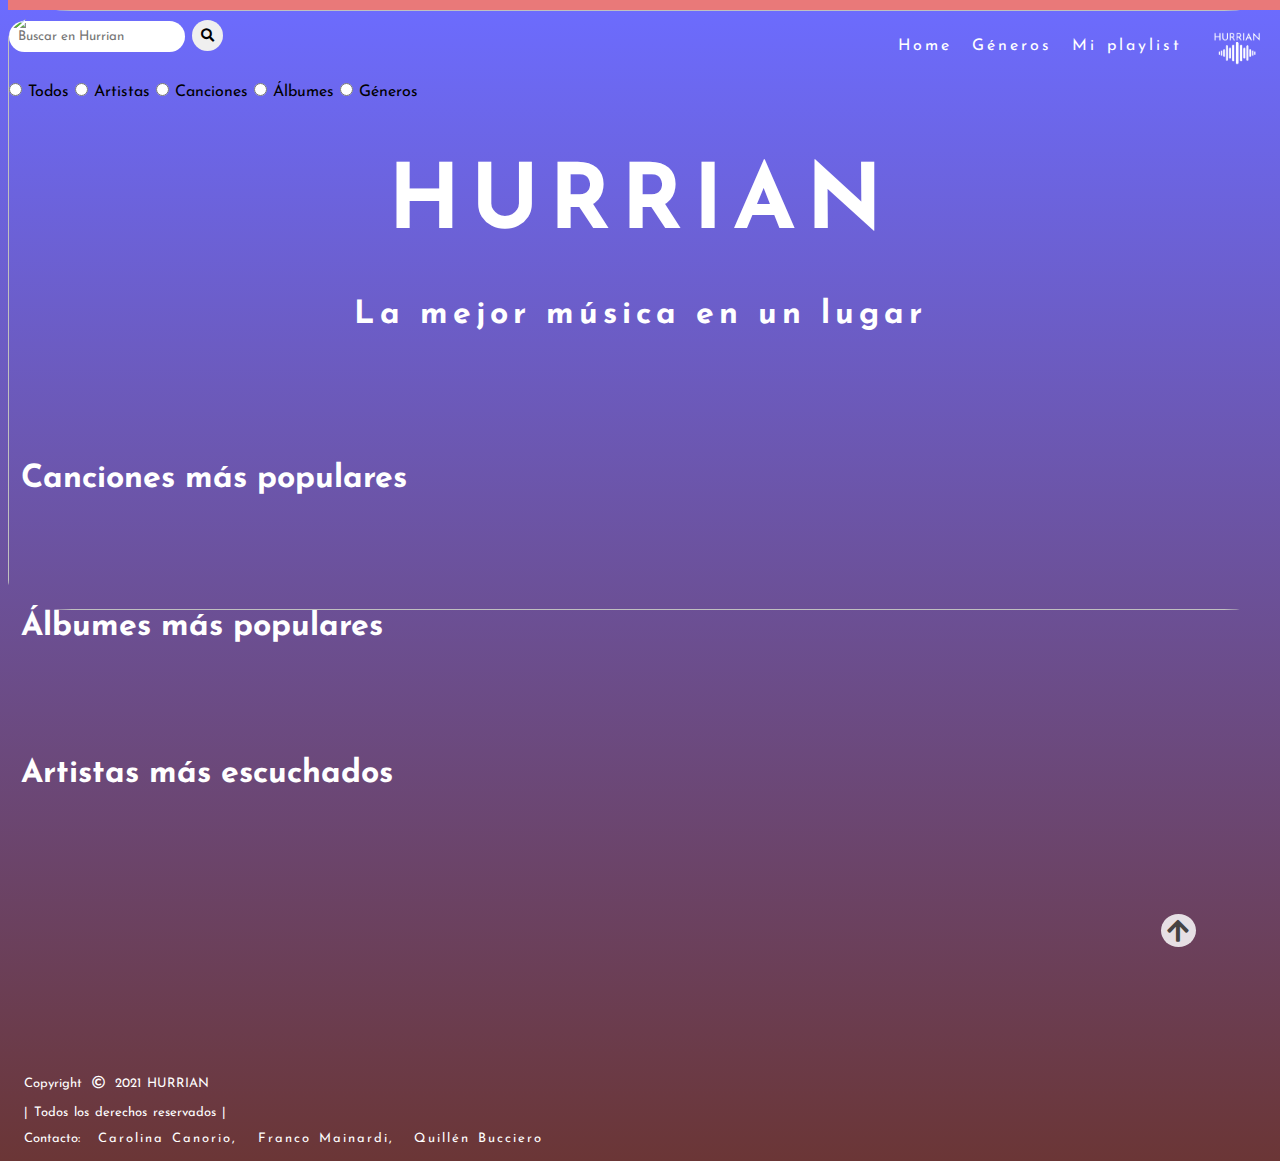
==== index.html @ ef281187 "index hecha, con errores" ====
<!DOCTYPE html>
<html lang="en">
<head>
    <meta charset="UTF-8">
    <meta http-equiv="X-UA-Compatible" content="IE=edge">
    <meta name="viewport" content="width=device-width, initial-scale=1.0">
    <link rel="stylesheet" href="https://cdnjs.cloudflare.com/ajax/libs/font-awesome/5.15.2/css/all.min.css">
    <link href="https://fonts.googleapis.com/css2?family=Josefin+Sans:wght@400&display=swap" rel="stylesheet">
    <link rel="stylesheet" href="https://cdnjs.cloudflare.com/ajax/libs/font-awesome/5.15.3/css/all.min.css" integrity="sha512-iBBXm8fW90+nuLcSKlbmrPcLa0OT92xO1BIsZ+ywDWZCvqsWgccV3gFoRBv0z+8dLJgyAHIhR35VZc2oM/gI1w==" crossorigin="anonymous" referrerpolicy="no-referrer" />
    <link rel="stylesheet" href="./css/styles.css">
    <title>Hurrian</title>
</head>
<body>
    
    <!--cabecera-->
        <header>

            <form action="search-results.html" method="GET">
                <input type="search" name="search" value=""  placeholder="Buscar en Hurrian">
                <i class="fas fa-exclamation-circle closeIcon"></i>
                <button type="submit"><i class="fas fa-search search"></i></button>
                <p class="alerta"></p>

                <div class="filtros">
                    <input type="radio" id="todos" name="busqueda" value="Todos">
                    <label for="Todos">Todos</label>
                    <input type="radio" id="artista" name="busqueda" value="Artista">
                    <label for="Artista">Artistas</label>
                    <input type="radio" id="cancion" name="busqueda" value="Cancion">
                    <label for="Cancion">Canciones</label>
                    <input type="radio" id="album" name="busqueda" value="Album">
                    <label for="Album">Álbumes</label>
                    <input type="radio" id="genero" name="busqueda" value="Género">
                    <label for="Generos">Géneros</label>
                </div>
                
            </form>

            <ul class="menu">
                <li> <a class="pre" href="index.html">  Home  </a></li>
                <li><a class="pre"  href="genres.html">  Géneros  </a></li>
                <li><a  class="pre" href="playlist.html">  Mi playlist  </a></li>
                <li class="logo"><img width="50px" src="./img/logo.hurrian.blanco.png" alt="Logo"></li>
            </ul>

        </header>
         
        <!--titulo de presentación-->
        <section class="pres">
            <h1 class="prese">HURRIAN</h1>
            <h1 class="presen">La mejor música en un lugar</h1>
        </section>

        <!--carrousel-->
        <div id="slideshow-principal"> </div>

        <div id="progress-bar-container">
            <div id="progress-bar">

            </div>

            <div id="slideshow">
                <img class="foto" src="" alt="">
                <img class="foto" id="img2"  src="" alt="">
            </div>

            <div id="indicadores">

            </div>

        </div>

            </div>

        </div>


         <!--canciones-->
        <h1 class="title_home">Canciones más populares</h1>

        <section class="track_home_conteiner"></section>

        <!--albumes-->
        <h1 class="title_home">Álbumes más populares</h1>

        <section class="album_track_home_conteiner"></section>

        <!--artistas-->
        <h1 class="title_home">Artistas más escuchados</h1>

        <section class="contenedor_artistas_home"></section>
        
        <article class="arriba-conteiner">
            <p class="arriba"><a href="#"> <i class="fas fa-arrow-up"></i></a></p>
        </article>

        <!--pie de página-->
        <footer> 
            <p>Copyright <i class="far fa-copyright"></i> 2021 HURRIAN </p>
            <p>| Todos los derechos reservados |</p>
            <p>Contacto:  <a class="foot" href="mailto:ccanoriohellwing@udesa.edu.ar">   Carolina Canorio, </a> <a class="foot" href="mailto:fmainardi@udesa.edu.ar">Franco Mainardi, </a><a class="foot" href="mailto:abuccierorodriguez@udesa.edu.ar">Quillén Bucciero</a></p>
        </footer>
    
    <!--Link a JS-->
    <script src="./js/index.js"></script>

</body>
</html>
---- css/styles.css ----
/*Selector Universal*/
*{
    box-sizing: border-box;
}


/*Generales*/
li{
    list-style: none;
}
body{
    background-image: linear-gradient(#6c6cff, #6b3636);
}

h4, h5, h1 {
    font-family:'Josefin Sans', sans-serif;
}

/*Slideshow*/
#slideshow-principal{
    position: relative;
    overflow: hidden;
}
#progress-bar-container{
    position: absolute;
    height: 10px;
    background-color: whitesmoke;
    width: 100%;
    top: 0;
    z-index: 1000;
}
#progress-bar{
    height: 100%;
    background-color: rgba(228, 69, 69, 0.7);
    border-radius: 0 3px 3px 0;
    transition: width 0.8s;
}
#slideshow{
    position: relative;
    z-index: 998;
    height: 600px;
}
.foto{
    position: absolute;
    height: 100%;
    width: 100%;
    top: 0;
    left: 0;
    object-fit: cover;
}
#img2{
    left: 100%;
}
.active{
    left: 0 !important;
}
#indicadores{
    width: 100%;
    text-align: center;
    position: absolute;
    bottom: 20px;
    z-index: 999;
}
.circles{
    border: white 2px solid;
    width: 25px;
    height: 25px;
    display: inline-block;
    margin: 0 5px 0 5px;
    background-color: transparent;
    border-radius: 50%;
}
.resaltado{
    background-color: red;
    transition: background-color .8s;
}
 
/*Header*/
header{
    display: flex;
    font-family: 'Josefin Sans', sans-serif;
    flex-wrap: wrap;
    justify-content: space-between;
    width: 100%;
}
form{ 
    align-items: flex-start;
}
.header, a{
    letter-spacing: 2px;
    word-spacing: 2px;
    color: white;
    text-decoration: none;
}
input, button{
    font-family: 'Josefin Sans', sans-serif;
    align-self: center;
    margin: 1px;
    margin-top: 12px;
    padding: 9px;
    border: 0px white solid;
    border-radius: 50px;
}
button{
    color: black;
    padding: 5px;
}
.menu{
    display: flex;
    flex-wrap: wrap;
    flex-direction: row;
    justify-content: space-between;
    align-items: center;
    margin-top: 0%;
}
.logo{
    margin-left: 20px;
    margin-right: 10px;
}
.pre{
    letter-spacing: 2px;
    word-spacing: 2px;
    color: white;
    text-decoration: none;
    background-color: none;
    margin: 10px;
    letter-spacing: 3px;
    text-align: right;
}
.alerta{
    color:rgb(136, 20, 20);
    font-size: 18px;
}
.closeIcon{
    display: none;
    color: rgb(136, 20, 20);
}


/*Footer*/
footer{
    font-family: 'Josefin Sans', sans-serif;
    font-size: 13px;
    margin: 16px;
    padding-top: 80px;
    color: white;
    word-spacing: 2px;
}
.foot{
    color:white;
    text-decoration: none;
    margin-left: 1%;
}
i{
    margin: 4px;
}

/* GIF LOADER*/
.gif {
    display: flex;
  justify-content: center;
  align-items: center;
  background-color: black;
    height: 100vh;
}
.gif img {
    margin:25% ;
}


/*Home*/
.prese {
    font-family:'Josefin Sans', sans-serif;
    color: white;
    font-size: 90px;
    letter-spacing: 10px;
}
.presen{
    font-family:'Josefin Sans', sans-serif;
    color: white;
    padding: 0px;
    line-height: 3px;
    margin: 5%;
    letter-spacing: 5px;    
}
.pres{
    text-align: center;
}
h3 {
    font-family:'Josefin Sans', sans-serif;
    color: white;
}
.title_home {
    font-family:'Josefin Sans', sans-serif;
    color: white;
    text-align: left;
    padding-top: 70px;
    padding-bottom: 20px;
    margin: 1%;
}
.track_home_conteiner {
    display: flex;
    flex-wrap:wrap;
    justify-content: space-around;
    
}
.track_home {
    width: 18%;
    padding: 2%; 
}
.track_home img { 
    border-radius: 5%;
    width: 100%;
}
.track_home h5 a, .nombreDelArtista{
    color: rgba(245, 245, 245, 0.795);
    font-size: 15px;
}
.album_track_home_conteiner {
    display: flex;
    flex-wrap:wrap;
    justify-content: space-around;
}
.album_track_home {
    width: 18%;
    padding: 2%; 
}
.album_track_home img {
    border-radius: 5%;
    width: 100%;
}
.album_track_home  h5 a{
    color: rgba(245, 245, 245, 0.795);
    font-size: 15px;
}
.contenedor_artistas_home {
    display: flex;
    flex-wrap:wrap;
    justify-content: space-around;  
}
.artistas_home {
    width: 18%;
    text-align: center; 
    padding: 2%; 
}
.artistas_home img {
    width: 100%;
    border-radius: 50%;
}
.arriba-conteiner {
    display: flex;
    flex-direction: row-reverse;
    margin-right: 6%;
    margin-top: 6%;

}
.arriba{
    border-radius: 50%;
    background-color: rgba(255, 255, 255, 0.836);
    width: 35px;
    font-family: 'Josefin Sans', sans-serif;
    text-align: center;
}
.arriba a {
    color: rgb(70, 67, 67);
    font-size: 25px;
   
}


/*Detail.track*/
.track{
    display: flex;
    flex-direction: row;
    flex-wrap: wrap;
    justify-content: flex-start;
    margin:0px;
}
.img{
    padding: 9px;
}
.sey{
    padding: 15px;
    margin-left: 5%;
}
.halsey, .hal, .si2, .nombre, .genero, .fecha{
    font-family: 'Josefin Sans', sans-serif;
    color: white;
    font-size: 22px;
}
.si2{
    padding: 12px;
    background-color: black ;
    color: white;
    font-size: 18px;
    border-radius: 22px;
    text-align: center;
}
.detalle{
    border-radius: 100%;
}

/*Detail.artist*/
.artist{
    flex-direction: row;
    flex-wrap: wrap;
    display: flex;
    justify-content: flex-start;
    margin:0px;
}
.imgartist{
    padding:9px ;
    margin-left: 5%;
    margin-right: 5% ;
}
.contenido{
    padding: 15px;
}
.she{
    font-family:'Josefin Sans', sans-serif;
    color: white;
    text-align: center;
    font-size: 90px;
    letter-spacing: 7px;
    margin: 30px;
}
.she2, .top,.she3{
    font-family: 'Josefin Sans', sans-serif;
    color: white;
    font-size: 22px;
    margin-left: 5%;
}
.she2{
    font-size: 30px;
}
.top{
    margin: 6px;
}
.titulo{
    color: white;
    text-align: left;
    padding-top: 70px;
    padding-bottom: 20px;
    margin: 1%;
    font-size: 50px;
}


/*Detail album*/
.info{
    padding: 15px;
}
.lista1{
    margin: 6px
}



/*Detail Genres*/
.genres-detail-titulo {
    font-family:'Josefin Sans', sans-serif;
    color: white;
    text-align: center;
    margin: 5%;
    font-size: 80px;
    padding: 30px;
}


/*Página géneros*/
.contenedor_generos{
    display: flex;
    flex-wrap:wrap;
    justify-content: space-around;
}
.genres {
    width: 23%;
    text-align: center;
    margin-top: 25px;
    padding: 3%;
}
.genres img {
    border-radius: 5%;
    width: 100%;
}
.genres h4 {  
    font-family:'Josefin Sans', sans-serif;
    color: white;
    text-align: center;
    font-size: 25px;
}
.genres_titulo1 {
    font-family:'Josefin Sans', sans-serif;
    color: white;
    text-align: center;
    margin: 5%;
    font-size: 65px;
    padding: 20px;
}


/*Página playlist*/
.titulo-playlist{
    color: white;
    text-align: center;
    margin: 5%;
    font-size: 100px;
    padding: 30px;
}
.music-play{
    width: 100%;
    height: 80px;
    display: flex;
    background-image: linear-gradient(#6c6cff, #6b3636);
}
img{
    border-radius: 5%;
}
.music-name {
    font-family:'Josefin Sans', sans-serif;
    color: white;
    text-align:start;
}
.play-img img{
    width: 70px;
    height: 68px;
    margin: 5px;
    border-radius: 5px;
}
.play-controls{
    width: 300px;
    height: 60px;
}
.controls{
    width: 285px;
    height: 50px;
    display: flex;
}
.song-name{
    width: 150px;
    height: 50px;
}
.song-name h5{
    margin-top: 20px;
    margin-left: 10px;
    font-size: 17px;
    font-weight: normal;
    letter-spacing: 0.5px;
    line-height: 6px;
}
.song-name p{
    font-size: 12px;
    margin-left: 10px;
    letter-spacing: 0.5px;
    color: lightgrey;
}
.play-icon{
    width: 150px;
    height: 20px;
}
.play-icon .fa{
    width: 30px;
    height: 30px;
    font-size: 13px;
    color: black;
    border-radius: 50px;
    background-color: lightgrey;
    margin: 15px 13px 0 auto;
    padding: 9px 11px;
    cursor: pointer;
}
.play-icon .fa-play{
    background-color: white;
}
.music-progress{
    width: 260px;
    margin-left: 10px;
}
.music-progress .progress{
    height: 2px !important;
    border-radius: 0 !important;
    background-color: lightgrey;
}
.music-progress .progress-bar{
    width: 0%;
    background-color: #6c6cff;
    animation: width 10s infinite;
}


/*Search Results*/
.result-titulo{
    color: white;
    text-align: left;
    margin: 1%;
    font-size: 60px;
    margin-bottom: 3%;
}
.result-relacionados{
    margin: 3%;
    font-size: 40px;
    margin-top: 7%;
    text-align: center;
}
.result0{
    margin: 3%;
    margin-top: 3%;
    font-size: 20px;
    color:white;
}
.result-subtitulo{
    font-family:'Josefin Sans', sans-serif;
    margin-top: 7%;
    color:white;
    font-size: 50px;
    text-align: center;
    
}
.leyenda {
    font-family:'Josefin Sans', sans-serif;
    color:rgba(255, 255, 255, 0.849);
    margin: 5%;
    text-align: center;
    font-size: 30px;
}



/*Media queries*/
/*Tablets*/
@media (max-width: 768px){

    /*Detail Track*/
    .eyesclosed{
        height: 10vh;
        margin-top: 7%;
        margin-bottom: 7%;
    }
    .track{
        display: flex;
        flex-direction: row;
        flex-wrap: wrap;
        justify-content: flex-start;
        min-height: 540px;
    }
    .sey{
        width: 40vw;
    }

    /*Detail Album*/
    .dom{
        width: 45vw;
    }
    .artist{
        display: flex;
        flex-direction: row;
        flex-wrap: wrap;
        justify-content: flex-start; 
    }
    .info{
        width: 40vw;
    }

    /*Detail artist*/
    .galeria1{
    width: 242px;
    }

    /*géneros*/
    .genres {
        width: 30%;
        margin-top: 0;
        padding: 3%;
    }
    .genres h4 {
        font-size: 20px;
    }
    .genres_titulo1 {
        font-size: 50px;
    }

    /*detalle de genero*/
    .genres-detail-titulo {
        font-size: 50px;
    }

    /*menu*/    
    form, input, button{
        margin: 0;
        margin-top: 0px;
        padding: 6px;
        font-size: 12px;
        
    } 
    form {
        margin-top: 2%;
    }   
    .menu { 
        font-size: 15px;
        margin: 6px;
    }

    /*home*/
    .prese {
        font-size: 50px;
        padding-top: 15%;
    }
    .presen{
        font-size: 25px;
       letter-spacing: 0px; 
    }
    .pres {
        margin-block-end: 10%;
    } 
    .title_home {
        font-size: 30px;
        text-align: center;
    }   
    .track_home {
        width: 30%;
        text-align: center;
        padding: 4%;
    }
    .track_home h5 a {
        font-size: 10px;
        
    }
    .track_home h3 a {
        font-size: 15px;
        
    }
    .album_track_home {
        width: 30%; 
        text-align: center;
        padding: 4%;
    } 
    .album_track_home h5 a{
        font-size: 12.5px;
    }
    .album_track_home h3 a {
        font-size: 15px;
    }

    .artistas_home  {
        width: 30%;
        text-align: center;
        padding: 4%;
    }
    .arriba{
        width: 30px;
    }
    .arriba a {
        font-size: 20px;
    }

    /*palylist*/

    .titulo-playlist {
        font-size: 60px;
    }

    /*Search Results*/
    .result-titulo{
        font-size: 35px;
        margin-top: 5%;
        margin-bottom: 10%;
    
    }
    .leyenda {
        font-size: 20px;
    }
    .result-subtitulo{
        font-size: 35px;
        margin: 3%;
        margin-top: 15%;
    }
    .result0{
        font-size: 15px;
    }
    .result-relacionados{
        font-size: 25px;
    }
    .result-item {
        width: 35%;
        justify-content: space-around;
    }
    
}


/*Mobile*/
@media (max-width: 420px){

    /*Detail track*/
    .song{
        font-size: 45px ;
        display: flex;
    }
    .eyesclosed{
        margin-top: 10%;
        margin-bottom: 5% ;
    }
    .img{
        width: 50%;
    }
    .detalle{
        width: 50vw;
        margin-top: 5%;
    }
    .track{
        display: flex;
        flex-direction: row;
        flex-wrap: wrap;
        min-height: 300px;
    }
    .sey{
        margin-left: 15px;
    }
    .hal, .halsey, .si2{
        font-size: 11px;
        justify-content: flex-start;
    }
    .si2{
        padding:6px ;
        font-size: 9px;
    }

    /*Detail album*/
    .dom{
        font-size: 45px ;
        display: flex;
        margin-top: 5%;
        margin-bottom: 5%;
        margin-left: 4%;
    }
    .top{
        font-size: 11px;
    }
    .info{
        width: 100vw;
    }

    /*Detail artist*/
    .she{
        font-size: 45px;
    }
    .artist{
        display: flex;
        margin-top: 5%;
    }
    .she2, .top, .she3{
        font-size: 11px;
    }
    .biblioteca{
        font-size: 22.5px;
    }
    .halsi{
        font-size: 9px;
        margin-top: 3%;
        padding: 6px;
    }
    .galeria1{
        width: 125px;
    }

    /*Search Results*/
    .result-titulo{
        font-size: 30px;
        margin-top: 10%;
        margin-bottom: 10%;
        text-align: center;
    }
    .leyenda {
        font-size: 15px;
    }
    .result-subtitulo{
        font-size: 30px;
        margin: 3%;
        margin-top: 20%;
    }
    .result0{
        font-size: 10px;
    }
    .result-relacionados{
        font-size: 20px;
    }

    /*Home*/
    form, input, button{
        margin: 0;
        margin-top: 0px;
        padding: 6px;
        font-size: 10px;
        
    }
    .menu { 
        font-size: 15px;
        margin: 4px;
        padding: 0;
        width: 100%;
    }
    form {
        padding-left: 25%;
    }
    .logo {
        display: none;
    }
    .prese {
        font-size: 40px;
        padding-top: 15%;
        margin: 0;
        letter-spacing: auto;
        margin-block-end: 20px;
    }
    .presen{
        font-size: 15px;
        margin: 0;
        letter-spacing: 0px;
    }       
    .pres{
        text-align: center;
        padding-left: 5%;
        padding-block-end: 10%;
    }
    .title_home {
        text-align: center;
    }
    .track_home_conteiner{
        padding: 1%;
    }   
    .track_home {
        width: 45%;
        margin: 2.5%;
        text-align: center;
    } 
    .album_track_home_conteiner {
        padding: 1%;
    }
    .album_track_home {
        width: 45%;
        margin: 2.5%;
        text-align: center;
    } 
    .contenedor_artistas_home {
        padding: 1%;
    }
    .artistas_home  {
        width: 45%;
        margin: 2.5%;
        text-align: center;
    }
    .arriba{
        width: 23px;
    }
    .arriba a {
        font-size: 15px;
    }

    /*detalle de género*/
    .genres_titulo {
        font-size: 60px;
        margin: 10%;
        align-items: flex-start;
        text-align: center;
        padding-block-end: 20%;
    }

    /*géneros*/
    .genres_titulo1{
        font-size: 30px;
        margin: 10%;
        text-align: center;
    }
    .contenedor_generos { 
        padding: 6%;
    }
    .genres {
        width: 45%;
        text-align: center;
        margin-top: 0;
        padding: 2%;
    }
    
    /* footer*/ 
    footer p {
        font-size: 6.5px;
    }
    footer i {
        font-size: 6.5px;
    }
    .foot {
        font-size: 6.5px;
    }

    /*palylist*/
    .titulo-playlist {
        font-size: 40px;
    }

}
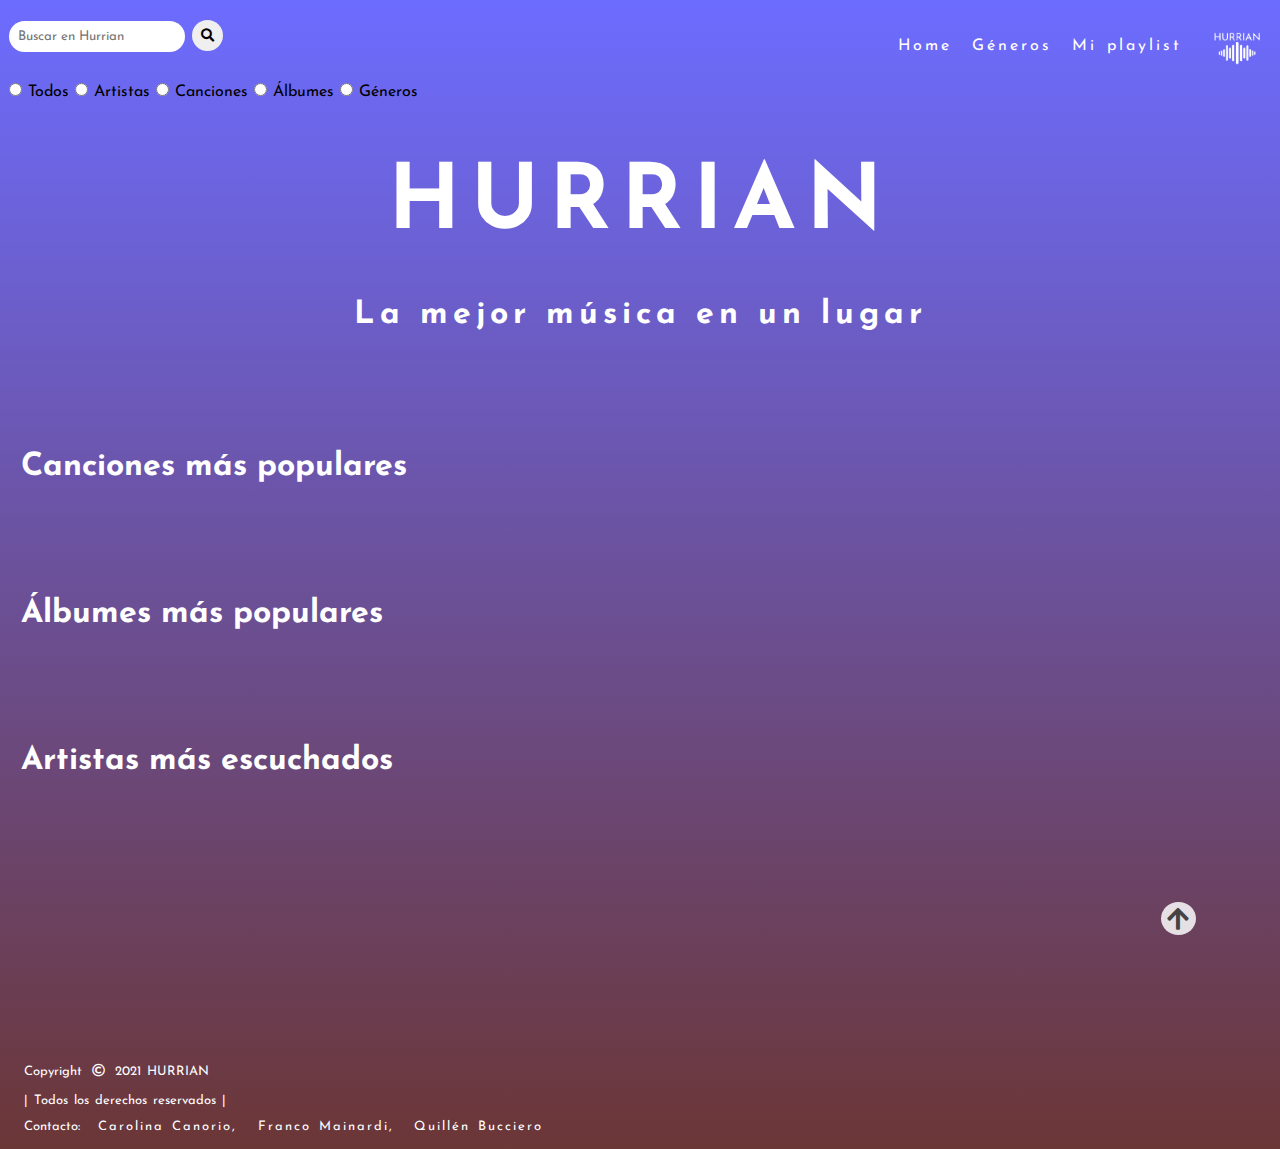
==== commit cac3c6e4: "logre funcionalidad, ver como funciona search" ====
--- a/index.html
+++ b/index.html
@@ -51,31 +51,7 @@
             <h1 class="presen">La mejor música en un lugar</h1>
         </section>
 
-        <!--carrousel-->
-        <div id="slideshow-principal"> </div>
-
-        <div id="progress-bar-container">
-            <div id="progress-bar">
-
-            </div>
-
-            <div id="slideshow">
-                <img class="foto" src="" alt="">
-                <img class="foto" id="img2"  src="" alt="">
-            </div>
-
-            <div id="indicadores">
-
-            </div>
-
-        </div>
-
-            </div>
-
-        </div>
-
-
-         <!--canciones-->
+        <!--canciones-->
         <h1 class="title_home">Canciones más populares</h1>
 
         <section class="track_home_conteiner"></section>
--- a/css/styles.css
+++ b/css/styles.css
@@ -16,64 +16,6 @@
     font-family:'Josefin Sans', sans-serif;
 }
 
-/*Slideshow*/
-#slideshow-principal{
-    position: relative;
-    overflow: hidden;
-}
-#progress-bar-container{
-    position: absolute;
-    height: 10px;
-    background-color: whitesmoke;
-    width: 100%;
-    top: 0;
-    z-index: 1000;
-}
-#progress-bar{
-    height: 100%;
-    background-color: rgba(228, 69, 69, 0.7);
-    border-radius: 0 3px 3px 0;
-    transition: width 0.8s;
-}
-#slideshow{
-    position: relative;
-    z-index: 998;
-    height: 600px;
-}
-.foto{
-    position: absolute;
-    height: 100%;
-    width: 100%;
-    top: 0;
-    left: 0;
-    object-fit: cover;
-}
-#img2{
-    left: 100%;
-}
-.active{
-    left: 0 !important;
-}
-#indicadores{
-    width: 100%;
-    text-align: center;
-    position: absolute;
-    bottom: 20px;
-    z-index: 999;
-}
-.circles{
-    border: white 2px solid;
-    width: 25px;
-    height: 25px;
-    display: inline-block;
-    margin: 0 5px 0 5px;
-    background-color: transparent;
-    border-radius: 50%;
-}
-.resaltado{
-    background-color: red;
-    transition: background-color .8s;
-}
  
 /*Header*/
 header{
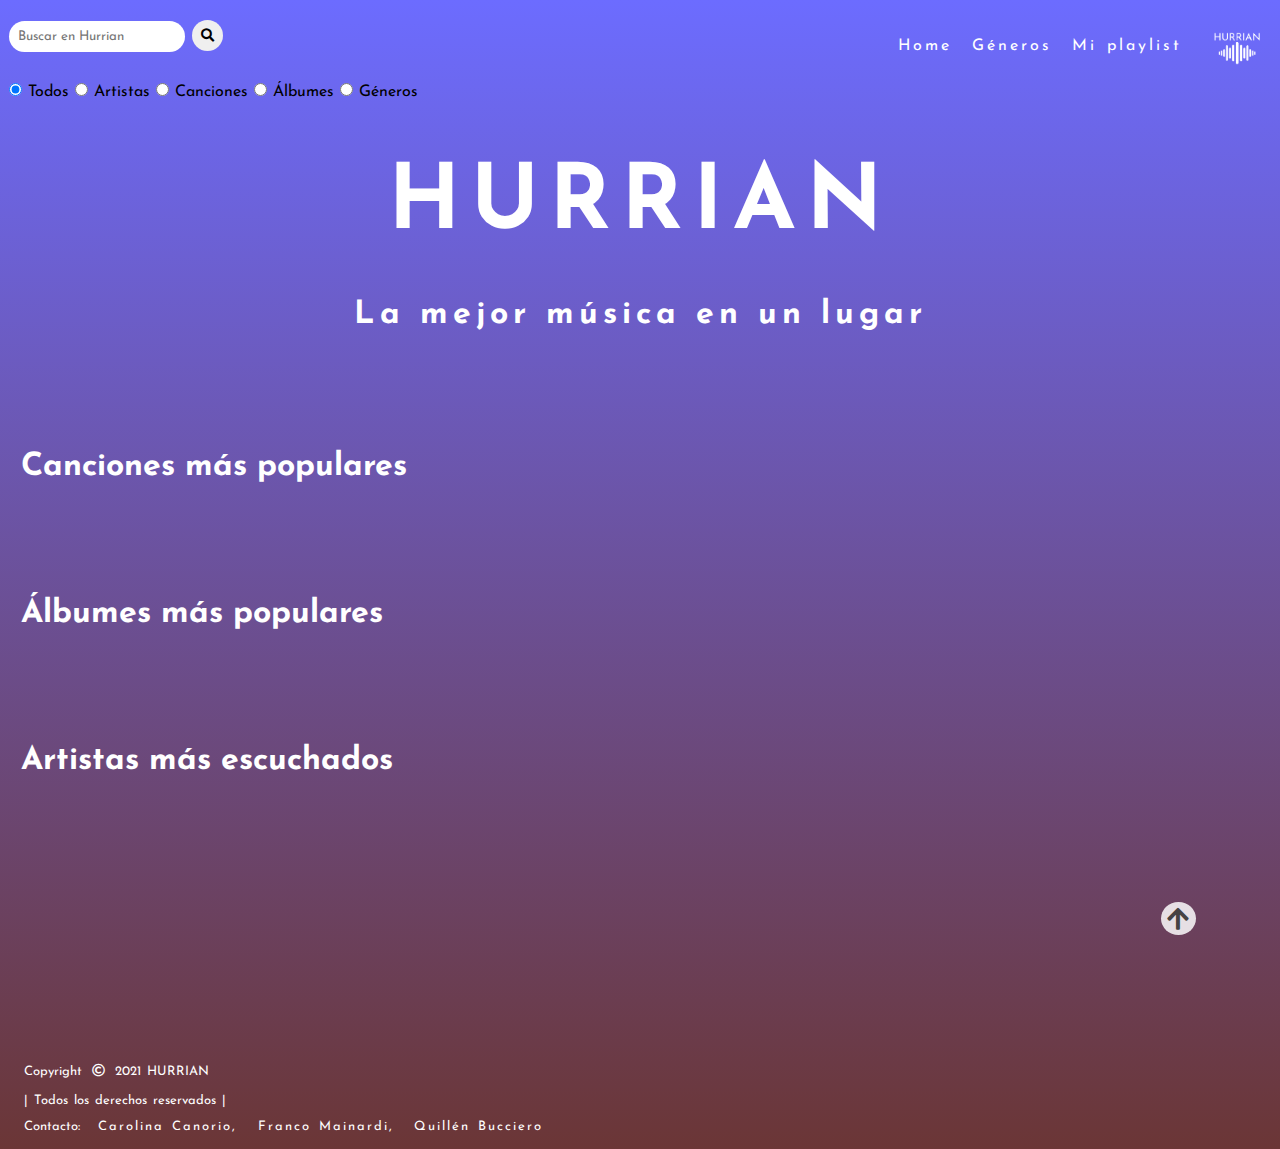
==== commit 6f61305e: "cambios en header y search results. Faltran filtros" ====
--- a/index.html
+++ b/index.html
@@ -22,7 +22,7 @@
                 <p class="alerta"></p>
 
                 <div class="filtros">
-                    <input type="radio" id="todos" name="busqueda" value="Todos">
+                    <input type="radio" id="todos" name="busqueda" value="Todos" checked>
                     <label for="Todos">Todos</label>
                     <input type="radio" id="artista" name="busqueda" value="Artista">
                     <label for="Artista">Artistas</label>
--- a/css/styles.css
+++ b/css/styles.css
@@ -230,6 +230,12 @@
     color: white;
     font-size: 22px;
 }
+.nombre, .genero, .fecha, .halsey{
+    font-size: 40px;
+}
+.hal{
+    font-size: 30px;
+}
 .si2{
     padding: 12px;
     background-color: black ;
@@ -273,10 +279,12 @@
     margin-left: 5%;
 }
 .she2{
-    font-size: 30px;
+    font-size: 40px;
 }
 .top{
     margin: 6px;
+    font-size: 35px;
+    margin: 2%;
 }
 .titulo{
     color: white;
@@ -284,7 +292,7 @@
     padding-top: 70px;
     padding-bottom: 20px;
     margin: 1%;
-    font-size: 50px;
+    font-size: 60px;
 }
 
 
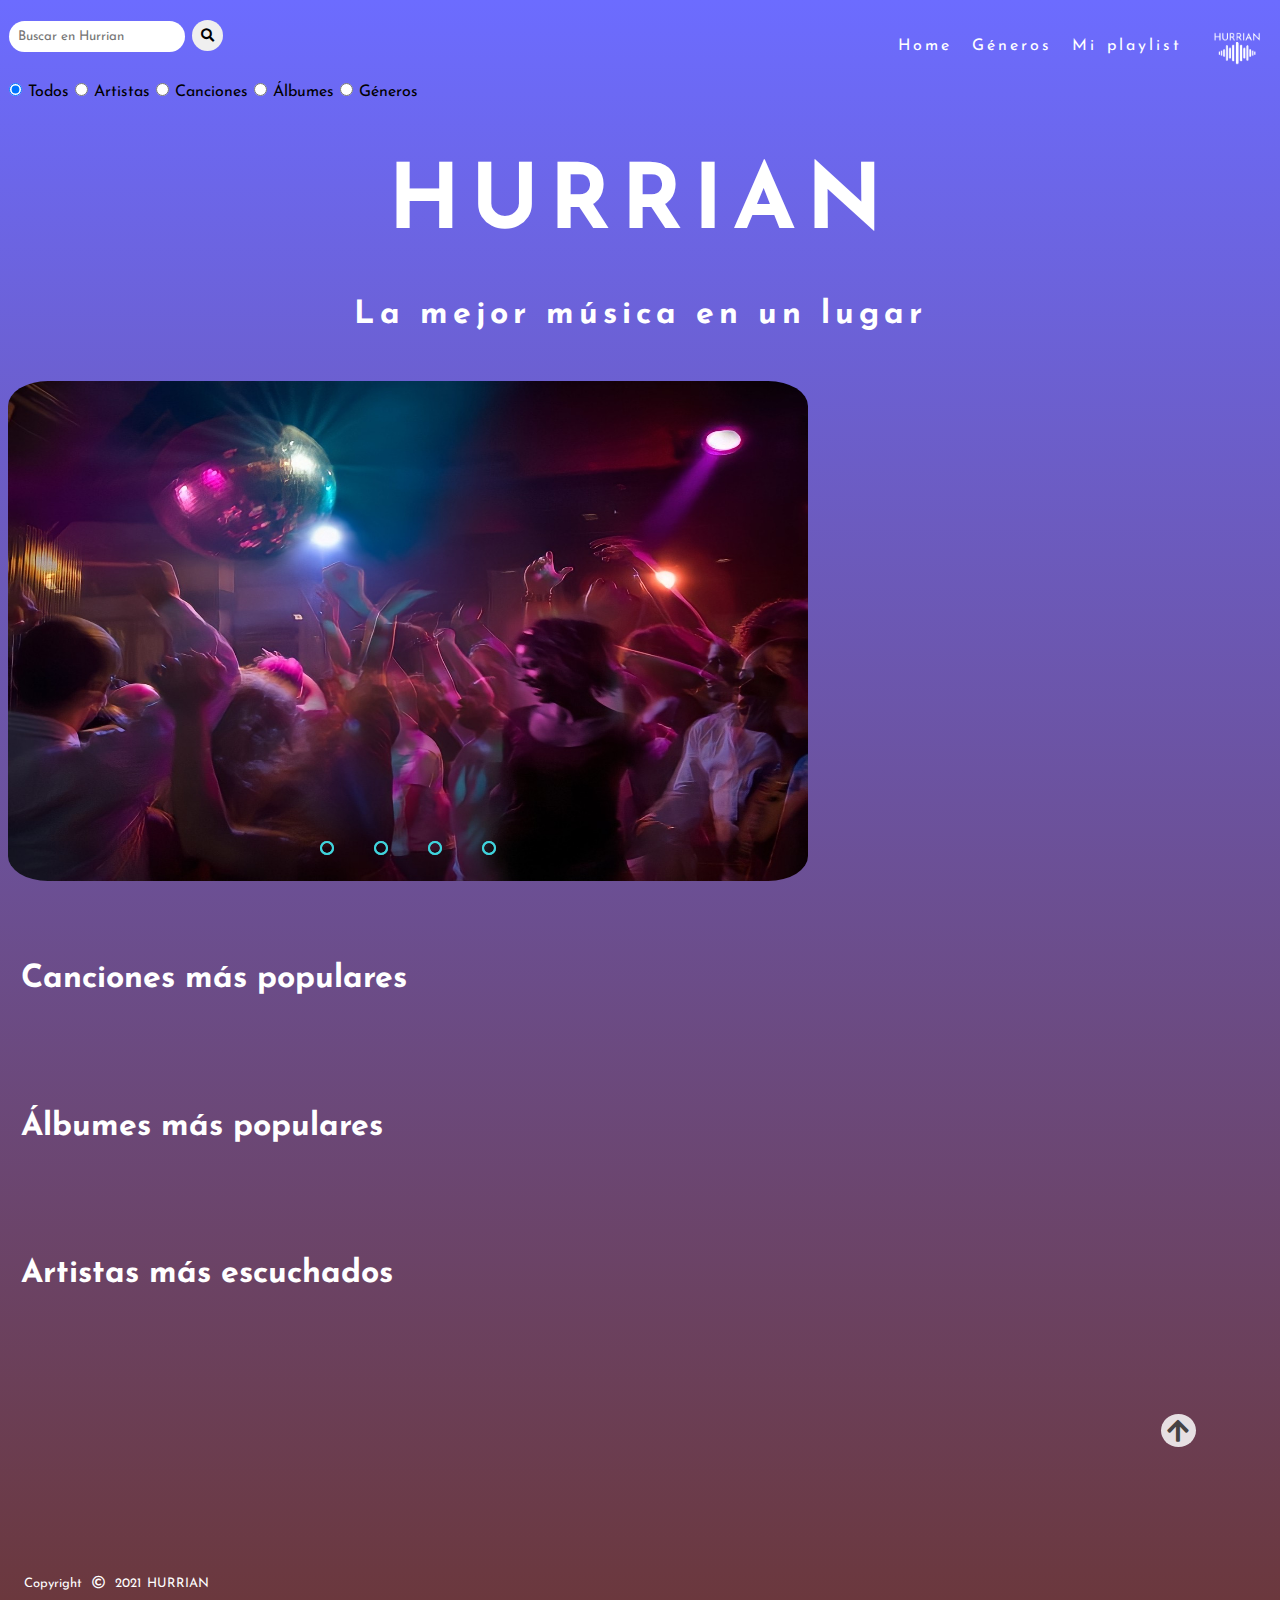
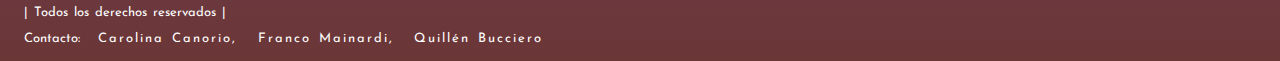
==== commit 12cbd018: "slideshow" ====
--- a/index.html
+++ b/index.html
@@ -51,6 +51,55 @@
             <h1 class="presen">La mejor música en un lugar</h1>
         </section>
 
+        <!--image slider start-->
+    <div class="slider">
+
+        <div class="slides">
+            <!--radio buttons start-->
+            <input type="radio" name="radio-btn" id="radio1">
+            <input type="radio" name="radio-btn" id="radio2">
+            <input type="radio" name="radio-btn" id="radio3">
+            <input type="radio" name="radio-btn" id="radio4">
+
+          <!--radio buttons end-->
+
+          <!--slide images start-->
+            <div class="slide first">
+                <img class="slideimg" src="./img/3.jpg" alt="">
+            </div>
+            <div class="slide">
+                <img  class="slideimg" src="./img/2.jpg" alt="">
+            </div>
+            <div class="slide">
+                <img  class="slideimg" src="./img/1.jpg" alt="">
+            </div>
+            <div class="slide">
+                <img  class="slideimg" src="./img/4.jpg" alt="">
+            </div>
+          <!--slide images end-->
+
+          <!--automatic navigation start-->
+          <div class="navigation-auto">
+                <div class="auto-btn1"></div>
+                <div class="auto-btn2"></div>
+                <div class="auto-btn3"></div>
+                <div class="auto-btn4"></div>
+          </div>
+          <!--automatic navigation end-->
+        </div>
+
+        <!--manual navigation start-->
+        <div class="navigation-manual">
+            <label for="radio1" class="manual-btn"></label>
+            <label for="radio2" class="manual-btn"></label>
+            <label for="radio3" class="manual-btn"></label>
+            <label for="radio4" class="manual-btn"></label>
+        </div>
+        <!--manual navigation end-->
+
+      </div>
+      <!--image slider end-->
+
         <!--canciones-->
         <h1 class="title_home">Canciones más populares</h1>
 
--- a/css/styles.css
+++ b/css/styles.css
@@ -15,8 +15,112 @@
 h4, h5, h1 {
     font-family:'Josefin Sans', sans-serif;
 }
-
- 
+ /*Slides*/
+  .slider{
+    width: 800px;
+    height: 500px;
+    overflow: hidden;
+  }
+  
+  .slides{
+    width: 500%;
+    height: 500px;
+    display: flex;
+  }
+  
+  .slides input{
+    display: none;
+  }
+  
+  .slide{
+    width: 20%;
+    transition: 2s;
+  }
+  
+  .slide img{
+    width: 800px;
+    height: 500px;
+  }
+  
+  /*css for manual slide navigation*/
+  
+  .navigation-manual{
+    position: absolute;
+    width: 800px;
+    margin-top: -40px;
+    display: flex;
+    justify-content: center;
+  }
+  
+  .manual-btn{
+    border: 2px solid #40D3DC;
+    padding: 5px;
+    border-radius: 10px;
+    cursor: pointer;
+    transition: 1s;
+  }
+  
+  .manual-btn:not(:last-child){
+    margin-right: 40px;
+  }
+  
+  .manual-btn:hover{
+    background: #40D3DC;
+  }
+  
+  #radio1:checked ~ .first{
+    margin-left: 0;
+  }
+  
+  #radio2:checked ~ .first{
+    margin-left: -20%;
+  }
+  
+  #radio3:checked ~ .first{
+    margin-left: -40%;
+  }
+  
+  #radio4:checked ~ .first{
+    margin-left: -60%;
+  }
+  
+  /*css for automatic navigation*/
+  
+  .navigation-auto{
+    position: absolute;
+    display: flex;
+    width: 800px;
+    justify-content: center;
+    margin-top: 460px;
+  }
+  
+  .navigation-auto div{
+    border: 2px solid #40D3DC;
+    padding: 5px;
+    border-radius: 10px;
+    transition: 1s;
+  }
+  
+  .navigation-auto div:not(:last-child){
+    margin-right: 40px;
+  }
+  
+  #radio1:checked ~ .navigation-auto .auto-btn1{
+    background: #40D3DC;
+  }
+  
+  #radio2:checked ~ .navigation-auto .auto-btn2{
+    background: #40D3DC;
+  }
+  
+  #radio3:checked ~ .navigation-auto .auto-btn3{
+    background: #40D3DC;
+  }
+  
+  #radio4:checked ~ .navigation-auto .auto-btn4{
+    background: #40D3DC;
+  }
+
 /*Header*/
 header{
     display: flex;
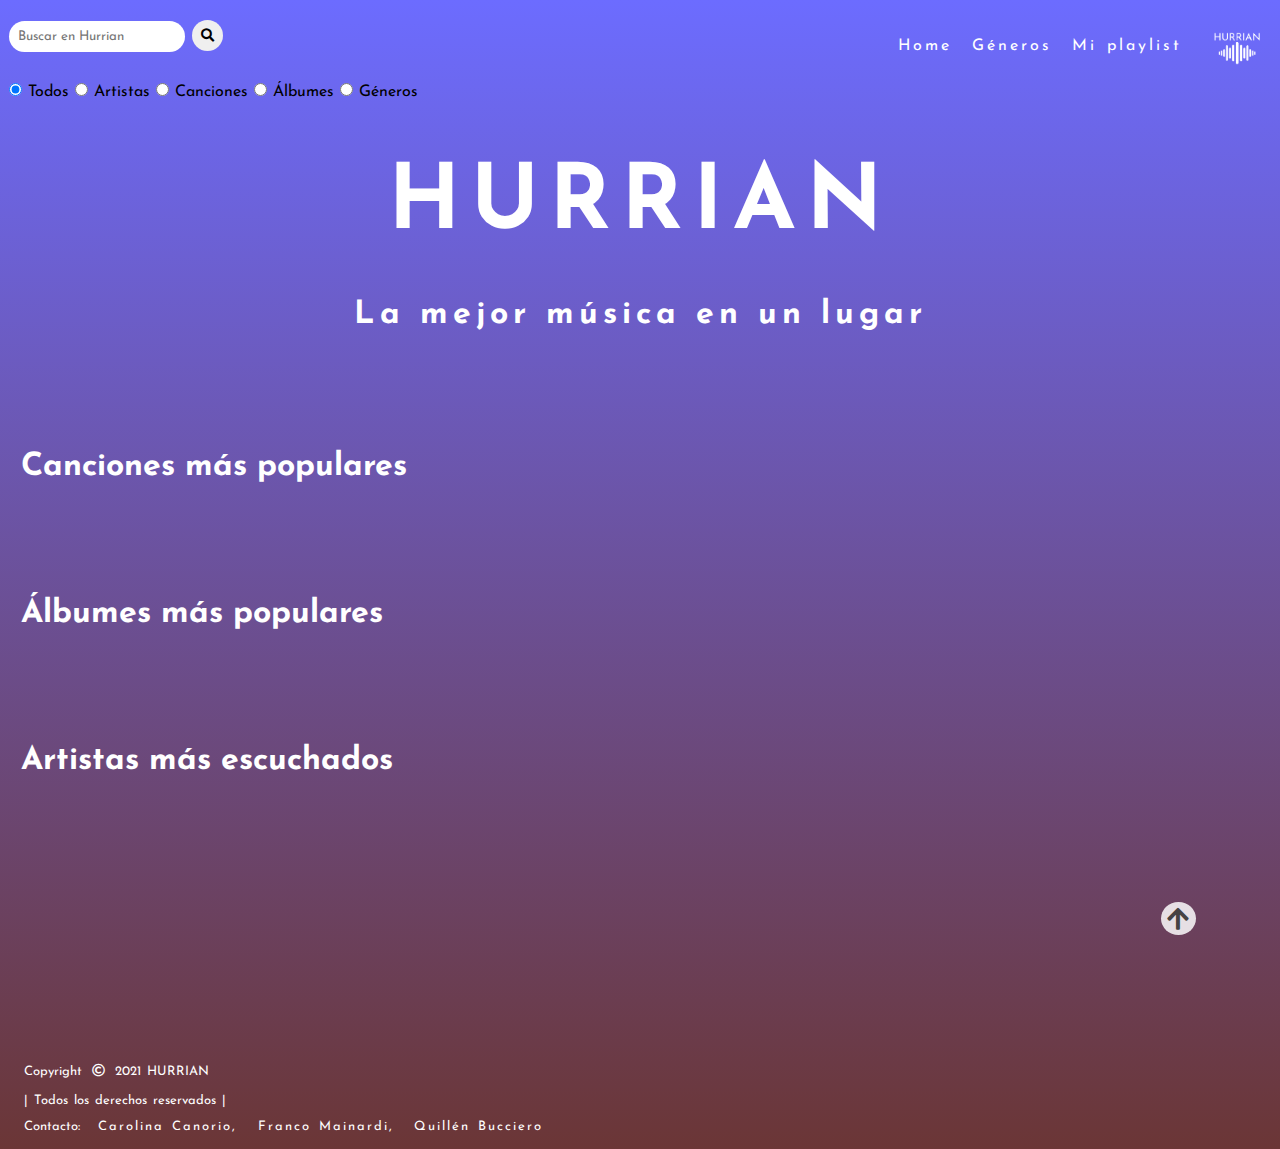
==== commit 7a8e630b: "saque el slideshow" ====
--- a/index.html
+++ b/index.html
@@ -51,55 +51,6 @@
             <h1 class="presen">La mejor música en un lugar</h1>
         </section>
 
-        <!--image slider start-->
-    <div class="slider">
-
-        <div class="slides">
-            <!--radio buttons start-->
-            <input type="radio" name="radio-btn" id="radio1">
-            <input type="radio" name="radio-btn" id="radio2">
-            <input type="radio" name="radio-btn" id="radio3">
-            <input type="radio" name="radio-btn" id="radio4">
-
-          <!--radio buttons end-->
-
-          <!--slide images start-->
-            <div class="slide first">
-                <img class="slideimg" src="./img/3.jpg" alt="">
-            </div>
-            <div class="slide">
-                <img  class="slideimg" src="./img/2.jpg" alt="">
-            </div>
-            <div class="slide">
-                <img  class="slideimg" src="./img/1.jpg" alt="">
-            </div>
-            <div class="slide">
-                <img  class="slideimg" src="./img/4.jpg" alt="">
-            </div>
-          <!--slide images end-->
-
-          <!--automatic navigation start-->
-          <div class="navigation-auto">
-                <div class="auto-btn1"></div>
-                <div class="auto-btn2"></div>
-                <div class="auto-btn3"></div>
-                <div class="auto-btn4"></div>
-          </div>
-          <!--automatic navigation end-->
-        </div>
-
-        <!--manual navigation start-->
-        <div class="navigation-manual">
-            <label for="radio1" class="manual-btn"></label>
-            <label for="radio2" class="manual-btn"></label>
-            <label for="radio3" class="manual-btn"></label>
-            <label for="radio4" class="manual-btn"></label>
-        </div>
-        <!--manual navigation end-->
-
-      </div>
-      <!--image slider end-->
-
         <!--canciones-->
         <h1 class="title_home">Canciones más populares</h1>
 
--- a/css/styles.css
+++ b/css/styles.css
@@ -15,111 +15,6 @@
 h4, h5, h1 {
     font-family:'Josefin Sans', sans-serif;
 }
- /*Slides*/
-  .slider{
-    width: 800px;
-    height: 500px;
-    overflow: hidden;
-  }
-  
-  .slides{
-    width: 500%;
-    height: 500px;
-    display: flex;
-  }
-  
-  .slides input{
-    display: none;
-  }
-  
-  .slide{
-    width: 20%;
-    transition: 2s;
-  }
-  
-  .slide img{
-    width: 800px;
-    height: 500px;
-  }
-  
-  /*css for manual slide navigation*/
-  
-  .navigation-manual{
-    position: absolute;
-    width: 800px;
-    margin-top: -40px;
-    display: flex;
-    justify-content: center;
-  }
-  
-  .manual-btn{
-    border: 2px solid #40D3DC;
-    padding: 5px;
-    border-radius: 10px;
-    cursor: pointer;
-    transition: 1s;
-  }
-  
-  .manual-btn:not(:last-child){
-    margin-right: 40px;
-  }
-  
-  .manual-btn:hover{
-    background: #40D3DC;
-  }
-  
-  #radio1:checked ~ .first{
-    margin-left: 0;
-  }
-  
-  #radio2:checked ~ .first{
-    margin-left: -20%;
-  }
-  
-  #radio3:checked ~ .first{
-    margin-left: -40%;
-  }
-  
-  #radio4:checked ~ .first{
-    margin-left: -60%;
-  }
-  
-  /*css for automatic navigation*/
-  
-  .navigation-auto{
-    position: absolute;
-    display: flex;
-    width: 800px;
-    justify-content: center;
-    margin-top: 460px;
-  }
-  
-  .navigation-auto div{
-    border: 2px solid #40D3DC;
-    padding: 5px;
-    border-radius: 10px;
-    transition: 1s;
-  }
-  
-  .navigation-auto div:not(:last-child){
-    margin-right: 40px;
-  }
-  
-  #radio1:checked ~ .navigation-auto .auto-btn1{
-    background: #40D3DC;
-  }
-  
-  #radio2:checked ~ .navigation-auto .auto-btn2{
-    background: #40D3DC;
-  }
-  
-  #radio3:checked ~ .navigation-auto .auto-btn3{
-    background: #40D3DC;
-  }
-  
-  #radio4:checked ~ .navigation-auto .auto-btn4{
-    background: #40D3DC;
-  }
 
 /*Header*/
 header{
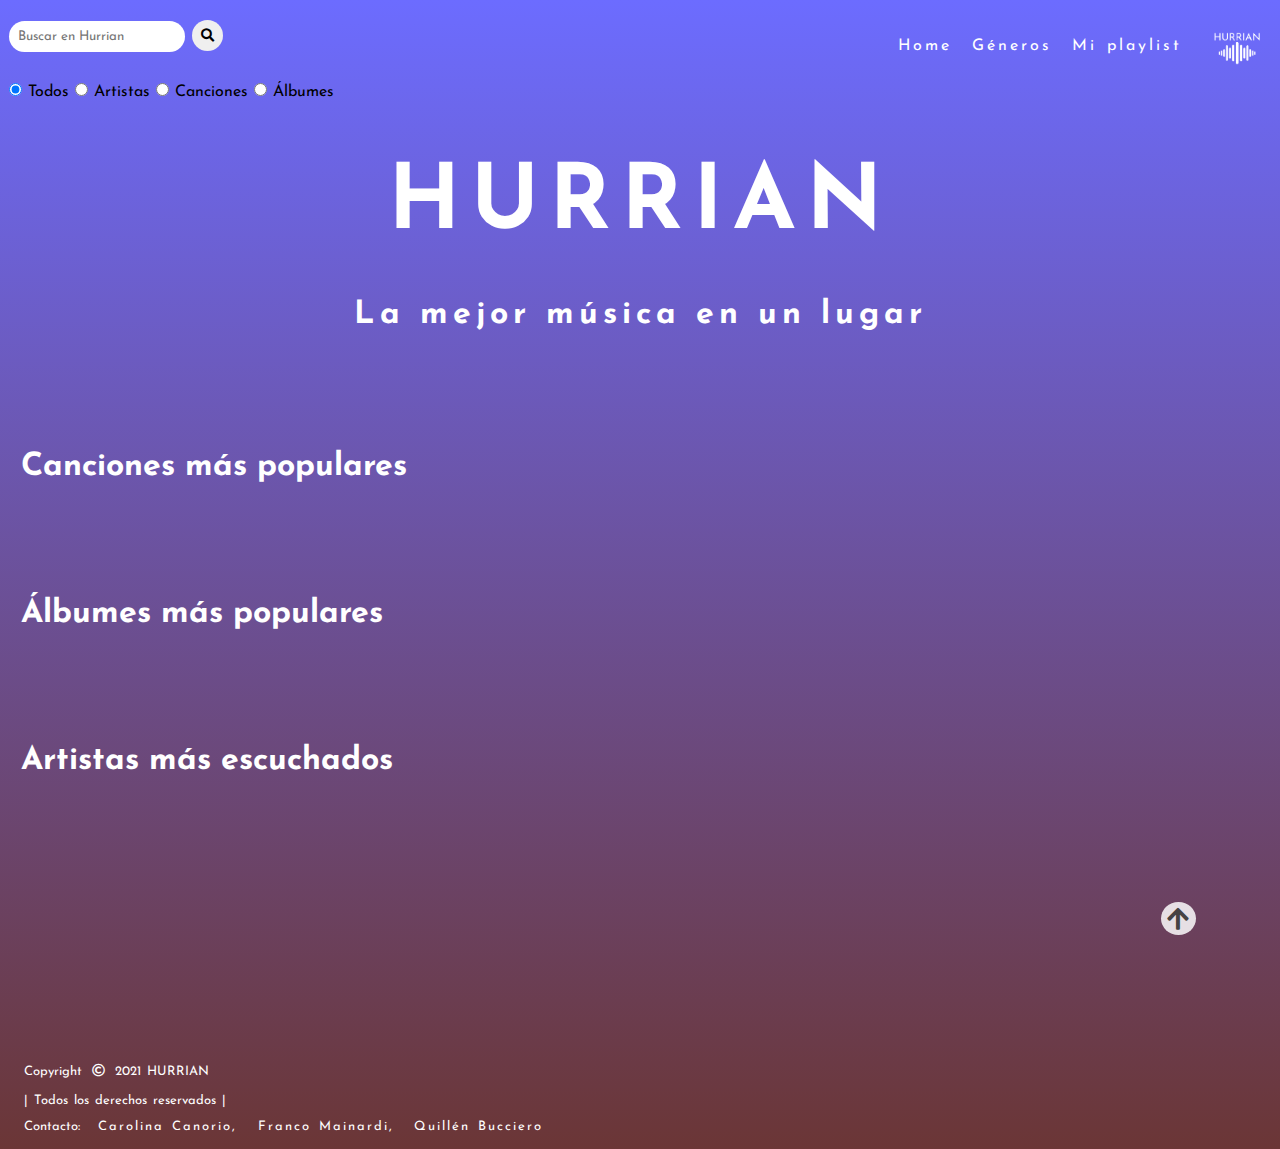
==== commit 7654990b: "TODOS, modificaciones a search. Falta leyenda y radio" ====
--- a/index.html
+++ b/index.html
@@ -30,8 +30,6 @@
                     <label for="Cancion">Canciones</label>
                     <input type="radio" id="album" name="busqueda" value="Album">
                     <label for="Album">Álbumes</label>
-                    <input type="radio" id="genero" name="busqueda" value="Género">
-                    <label for="Generos">Géneros</label>
                 </div>
                 
             </form>
--- a/css/styles.css
+++ b/css/styles.css
@@ -471,6 +471,7 @@
     margin: 5%;
     text-align: center;
     font-size: 30px;
+    display: none;
 }
 
 
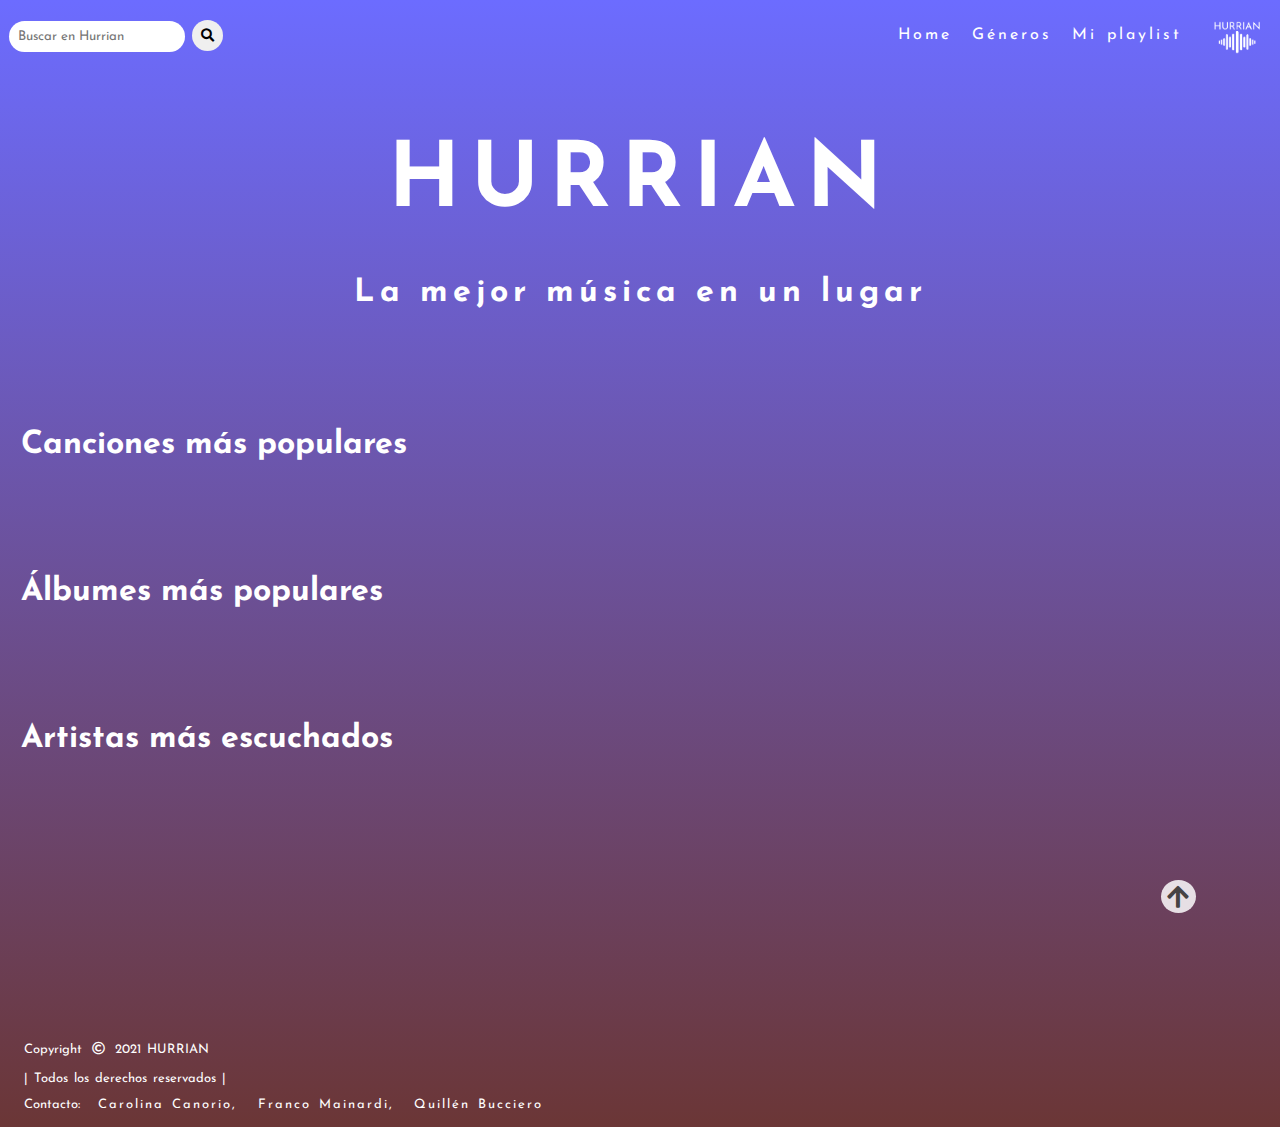
==== commit fc26c89f: "le saqué los radio buttons" ====
--- a/index.html
+++ b/index.html
@@ -20,17 +20,6 @@
                 <i class="fas fa-exclamation-circle closeIcon"></i>
                 <button type="submit"><i class="fas fa-search search"></i></button>
                 <p class="alerta"></p>
-
-                <div class="filtros">
-                    <input type="radio" id="todos" name="busqueda" value="Todos" checked>
-                    <label for="Todos">Todos</label>
-                    <input type="radio" id="artista" name="busqueda" value="Artista">
-                    <label for="Artista">Artistas</label>
-                    <input type="radio" id="cancion" name="busqueda" value="Cancion">
-                    <label for="Cancion">Canciones</label>
-                    <input type="radio" id="album" name="busqueda" value="Album">
-                    <label for="Album">Álbumes</label>
-                </div>
                 
             </form>
 
--- a/css/styles.css
+++ b/css/styles.css
@@ -356,84 +356,10 @@
     font-size: 100px;
     padding: 30px;
 }
-.music-play{
-    width: 100%;
-    height: 80px;
-    display: flex;
-    background-image: linear-gradient(#6c6cff, #6b3636);
-}
-img{
-    border-radius: 5%;
-}
 .music-name {
     font-family:'Josefin Sans', sans-serif;
     color: white;
     text-align:start;
-}
-.play-img img{
-    width: 70px;
-    height: 68px;
-    margin: 5px;
-    border-radius: 5px;
-}
-.play-controls{
-    width: 300px;
-    height: 60px;
-}
-.controls{
-    width: 285px;
-    height: 50px;
-    display: flex;
-}
-.song-name{
-    width: 150px;
-    height: 50px;
-}
-.song-name h5{
-    margin-top: 20px;
-    margin-left: 10px;
-    font-size: 17px;
-    font-weight: normal;
-    letter-spacing: 0.5px;
-    line-height: 6px;
-}
-.song-name p{
-    font-size: 12px;
-    margin-left: 10px;
-    letter-spacing: 0.5px;
-    color: lightgrey;
-}
-.play-icon{
-    width: 150px;
-    height: 20px;
-}
-.play-icon .fa{
-    width: 30px;
-    height: 30px;
-    font-size: 13px;
-    color: black;
-    border-radius: 50px;
-    background-color: lightgrey;
-    margin: 15px 13px 0 auto;
-    padding: 9px 11px;
-    cursor: pointer;
-}
-.play-icon .fa-play{
-    background-color: white;
-}
-.music-progress{
-    width: 260px;
-    margin-left: 10px;
-}
-.music-progress .progress{
-    height: 2px !important;
-    border-radius: 0 !important;
-    background-color: lightgrey;
-}
-.music-progress .progress-bar{
-    width: 0%;
-    background-color: #6c6cff;
-    animation: width 10s infinite;
 }
 
 
